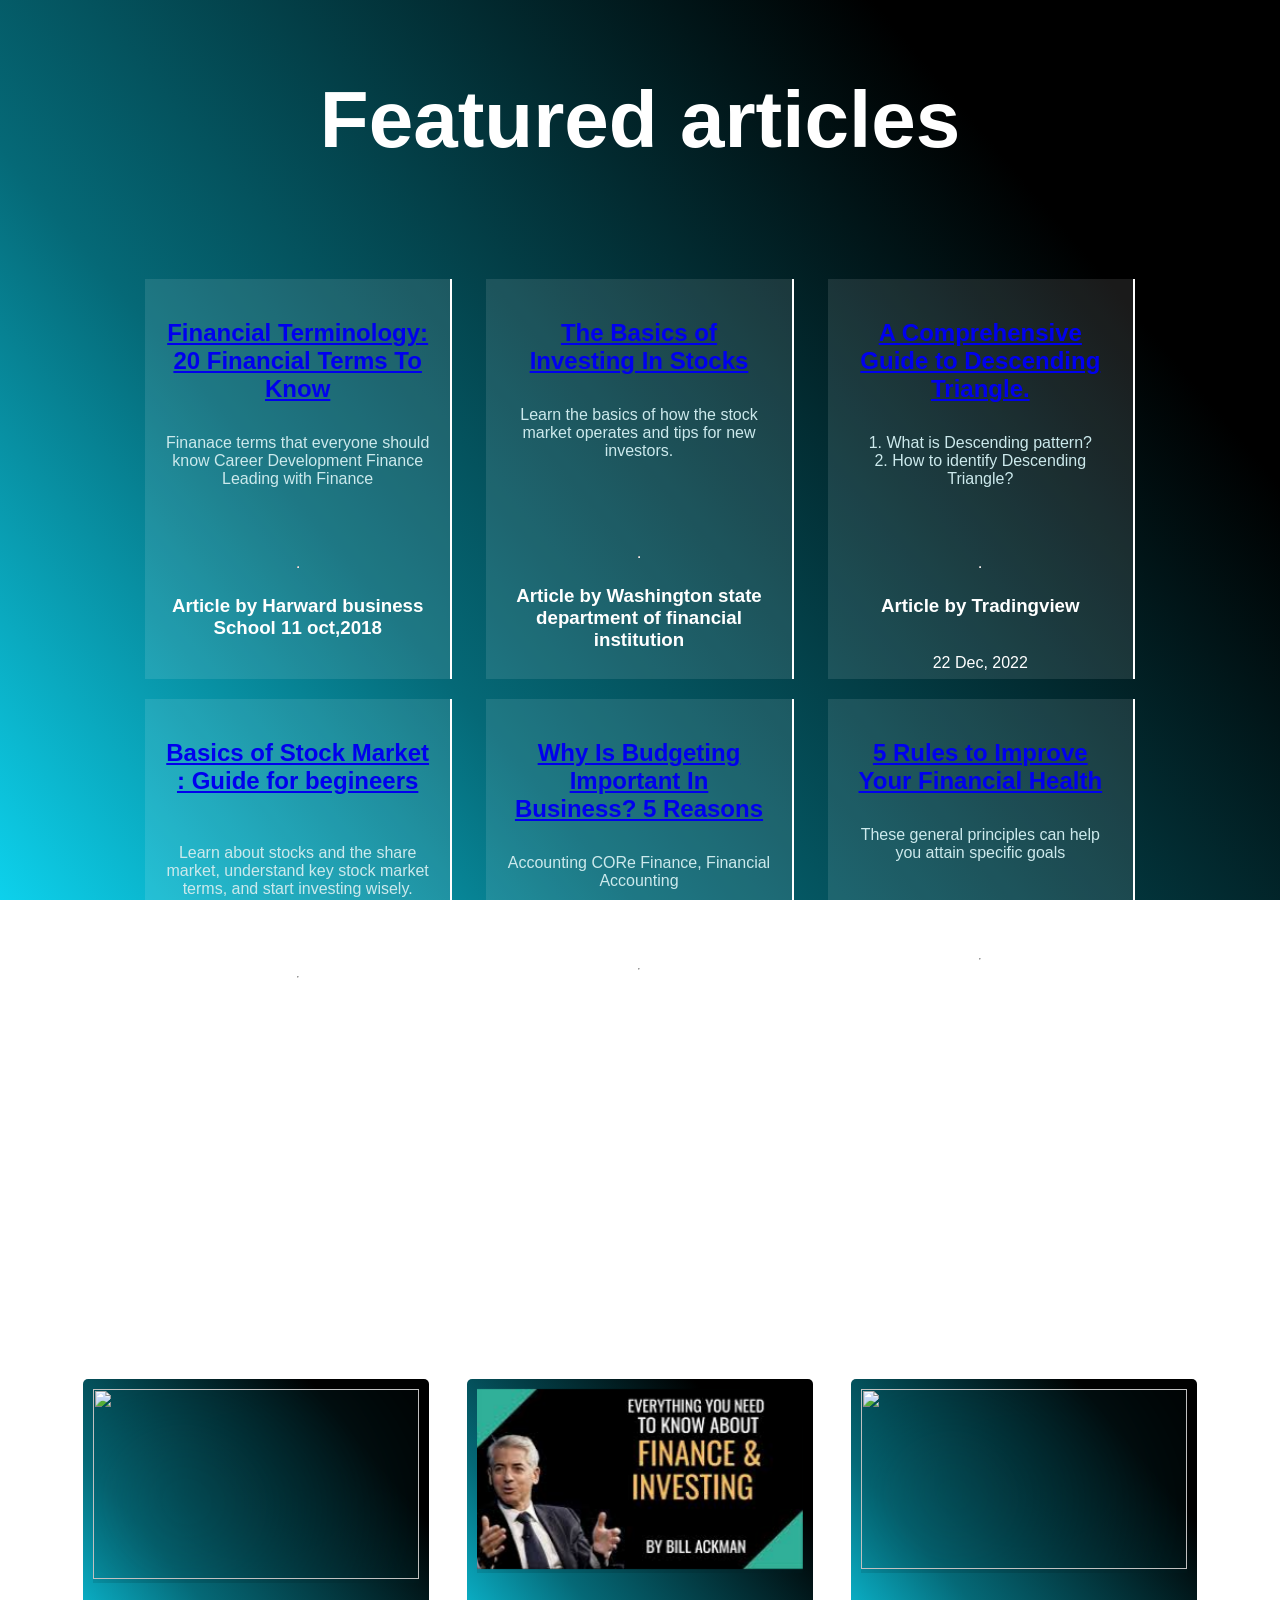
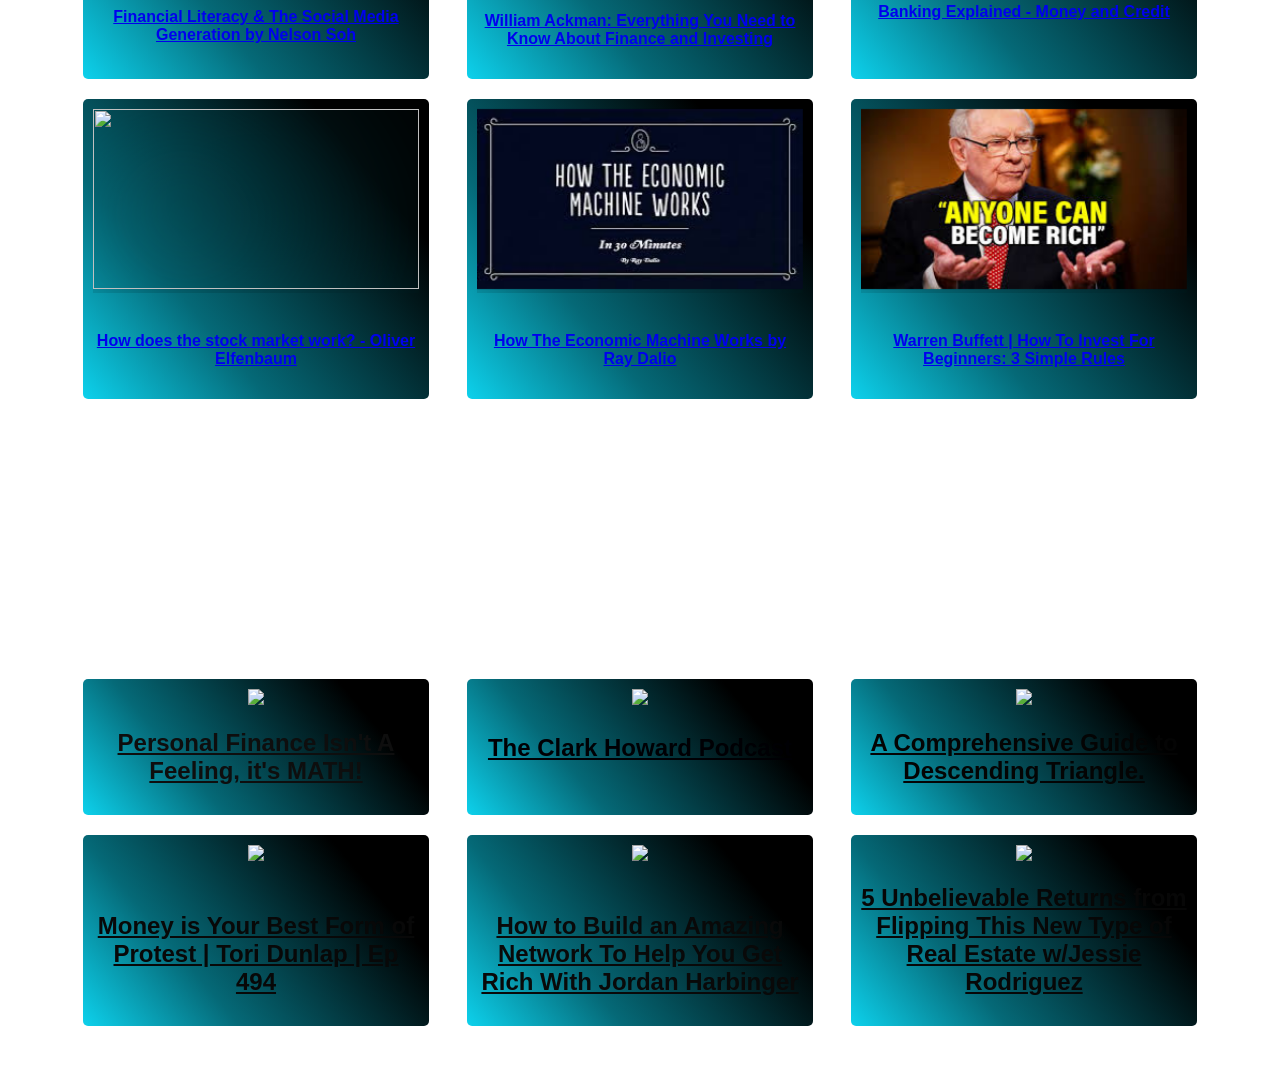
==== index.html @ d185d136 "deploying resources section" ====
<!DOCTYPE html>
<html lang="en">

<head>
    <meta charset="UTF-8">
    <meta name="viewport" content="width=device-width, initial-scale=1.0">
    <title>Finance Website</title>
    <!-- Slick CSS -->
    <link rel="stylesheet" type="text/css"
        href="https://cdnjs.cloudflare.com/ajax/libs/slick-carousel/1.8.1/slick.min.css" />
    <link rel="stylesheet" type="text/css"
        href="https://cdnjs.cloudflare.com/ajax/libs/slick-carousel/1.8.1/slick-theme.min.css" />
    <link rel="stylesheet" href="styles.css">
 

</head>

<body>

    <!-- <div id="loader">
        <h1>RESEARCH</h1>
        <h1>INVEST</h1>
        <h1>GROW!!</h1>
    </div> -->
    <div class="article_heading" >

        <h1 style="size: 20%;">
            <legend>Featured articles</legend>
        </h1>
    </div>
    <section class="slider_article dark:bg-slate-800" class="flex">

        <div class="article" id="article1">
            <h2>
                <a href="https://online.hbs.edu/blog/post/finance-for-non-finance-professionals-finance-terms-to-know"
             target="_blank">Financial Terminology: 20 Financial Terms To Know
                </a>
            </h2>
            <p> Finanace terms that everyone should know
                Career Development Finance Leading with Finance
                <br>
                <br>
                <br>
                <br>
                <hr>
                <h3>Article by Harward business School
                    11 oct,2018</h3>
               
            </p>
        </div>

        <div class="article" id="article2">
            <h2>
                <a href="https://dfi.wa.gov/financial-education/information/basics-investing-stocks"
                     target="_blank">The Basics of
                    Investing In Stocks</a>
            </h2>
            <p>Learn the basics of how the stock market operates and tips for new investors. 
                <br>
                <br>
                <br>
                <br>
                <br>
                

                <hr>
                <h3>Article by Washington state department of financial institution </h3>
            </p>
        </div>

        <div class="article" id="article3">
            <h2> <a href="https://in.tradingview.com/chart/AMBUJACEM/n1AByjkq-A-Comprehensive-Guide-to-Descending-Triangle/"
                     target="_blank">A
                    Comprehensive Guide to Descending Triangle.</a></h2>
            <p>1. What is Descending pattern?<br>
                2. How to identify Descending Triangle?<br>
               
                <br>
                <br>
                <br>
                
                <hr>
                <h3>Article by Tradingview</h3><br>
                    22 Dec, 2022
                </b>

            </p>
        </div>

        <div class="article" id="article4">
            <h2>
                <a href="https://www.angelone.in/knowledge-center/share-market/share-market-basics"
                   >Basics of Stock Market : Guide for begineers</a>
            </h2>
           
           <br>
            <p>Learn about stocks and the share market, understand key stock market terms, and start investing wisely.
                
                <br>
                <br>
                <br>
                <br>
                <hr>
                <h3>Article by Angel One</h3>
                    <br>
                    27th June , 2024
                </b>
            </p>
        </div>

        <div class="article" id="article5">
            <h2>
                <a href="https://online.hbs.edu/blog/post/importance-of-budgeting-in-business"
                    target="_blank"> Why Is
                   Budgeting Important In Business? 5 Reasons  </a>
            </h2>
            <!-- <div class="img_article">
               <img src="https://cloudinary.hbs.edu/hbsit/image/upload/s--iLgRglEA--/f_auto,c_fill,h_375,w_750,/v20200101/51DE8C26DFE1C34478A30C5AD0FC228B.jpg">
            </div> -->
            <p> Accounting CORe Finance, Financial Accounting <br>
                <br>
                <br>
                <br>
               
                <hr>
                <h3>Article by Harvard Business School<br>
                    6 july, 2022</h3>
            </p>
        </div>

        <div class="article" id="article6">
            <h2> <a href="https://www.investopedia.com/articles/personal-finance/111813/five-rules-improve-your-financial-health.asp"
                    target="_blank">5
                    Rules to Improve Your Financial Health</a></h2>
            <p>These general principles can help you attain specific goals
                <br>
                <br>
                <br>
                <br><br>

               

                <hr>

                
                  <h3>  By JEAN FOLGER <br>
                    Updated May 02, 2022</h3>
            </p>

        </div>

    </section>
    <!-- </fieldset> -->





    <!-- VIDEO LIBRARY SECTION -->


    <div class="video_library_heading">
        <h1 style="size: 20%;">
            <legend> From our Video Library Section </legend>
        </h1>
    </div>
    <section class="slider_video_library">
        <div class="video" id="video1">
            <div class="img_video">
                <img src="https://encrypted-tbn0.gstatic.com/images?q=tbn:ANd9GcR8Gu0l2Pe5Vi8y8PSZg0iC3VHpf2I_On_tCA&s"
                    style="width: 100%;" height="190px">
            </div>
            <h4>
                <a href="https://www.youtube.com/watch?v=MoFj7meoHkY" 
                    target="_blank">Financial Literacy & The Social Media Generation by Nelson Soh</a>
            </h4>

            <!-- <p> Nelson Soh, a financial literacy expert, argues that the social media generation must urgently prioritize financial literacy to avoid dire consequences and unlock life-changing opportunities.
            <br>
            <br>   
            <hr>
            <b> Nelson Soh | TEDx
            </b>
        </p> -->
            <div class="video_playbutton_time">
                <span class="playbutton">

                </span>
            </div>
        </div>

        <div class="video" id="video2">
            <div class="img_video">
                <img src="[data-uri]"
                    style="width: 100%;" height="180px">
            </div>
            <h4>
                <a href="https://www.youtube.com/watch?v=WEDIj9JBTC8"
                    target="_blank">William Ackman: Everything You Need to Know About Finance and Investing </a>
            </h4>
            <!-- <p>Learn finance and investing basics from top investor Bill Ackman in under an hour, as he explains through a lemonade stand example in this Big Think video.
            
            <hr>
            <b>William Ackman | Big Think </b>
        </p> -->
        </div>

        <div class="video" id="video3">
            <div class="img_video">
                <img src="https://encrypted-tbn0.gstatic.com/images?q=tbn:ANd9GcRZM7Nwe2o6E9Yymo7yonbq9YxM6vFhKIAh2A&s"
                    style="width: 100%;" height="180px">
            </div>
            <h4> <a href="https://www.youtube.com/watch?v=fTTGALaRZoc"
                    target="_blank">Banking Explained - Money and Credit</a></h4>
            <!-- <p>explore current events and social trends pulled from the zeitgeist, touching topics across politics, science, history and pop culture -- featuring interviews with some of the most authoritative experts in their respective fields.
            <br>
            <br>
        
            <hr>
            <b>
                Kurzgesagt - In a Nutshell
            </b>

        </p> -->
            <br>
        </div>

        <!-- <div class="article" id="article4">
        <h2><a href="https://www.investopedia.com/articles/pf/06/budgeting.asp">Beauty of Budgeting</a></h2>
        <p>
            From this article, you will learn essential tips for creating and managing a budget effectively, including strategies for tracking expenses and maximizing savings.
            
            <br>
            <br>
            <hr>
            
            <b>Article by Investopedia
                
                <b>
            
    </div> -->

        <div class="video" id="video4">
            <div class="img_video">
                <img src="https://www.icfmindia.com/images/what-is-stock-market-and-how-stock-market-works.jpg"
                    style="height: 180px;" width="100%">
            </div>
            <h4>
                <a href="https://www.youtube.com/watch?v=p7HKvqRI_Bo"  target="_blank">How
                    does the stock market work? - Oliver Elfenbaum</a>
            </h4>
            <!-- <p> brief introduction of how the stock market work,  how do companies and investors use the market today? Oliver Elfenbaum explains.
            <br>
            <br>
            <hr>
            <b> Oliver Elfenbaum | TED-Ed </b>
        </p> -->
        </div>

        <div class="video" id="video5">
            <div class="img_video">
                <img src="[data-uri]"
                    style="width: 100%;" height="180px">
            </div>
            <h4>
                <a href="https://www.youtube.com/watch?v=PHe0bXAIuk0" target="_blank" >How
                    The Economic Machine Works by Ray Dalio </a>
            </h4>
            <!-- <p> the video breaks down economic concepts like credit, deficits and interest rates, allowing viewers to learn the basic driving forces behind the economy, how economic policies work and why economic cycles occur.<br>
            <br>
            <hr>
            <b>
                Principles by Ray Dalio
                </b>
        </p> -->
        </div>

        <div class="video" id="video6">
            <div class="img_video">
                <img src="[data-uri]"
                    style="width: 100%;" height="180px">
            </div>
            <h4> <a href="https://www.investopedia.com/articles/personal-finance/111813/five-rules-improve-your-financial-health.asp"
                    target="_blank">Warren Buffett | How To Invest For Beginners: 3 Simple
                    Rules</a></h4>
            <!-- <p>Warren Buffett shares 3 core principles for stock market investing. They’re all very simple yet so important! Buffett generously explains each one in detail, hope you guys enjoy it and learn a great lesson.
            <br>
            <br>
            <hr>

            <b>FREENVESTING</b>
        </p> -->
        </div>
    </section>










    <div class="podcast_heading">

        <h1 style="size: 20%;">
            <legend>From our Podcast Network</legend>
        </h1>
    </div>
    <section class="slider_podcast">

        <div class="podcast" id="podcast1">
            <div class="img_podcast">
                <img src="https://cdn2.ramseysolutions.net/dynamic-webp/daveramsey.com/media/b2c/broadcast/rs-com/shows/trs-show-cover.jpg/787w.webp"
                    style="width: 360px; height: 360 px;">
            </div>
            <h2>
                <a href="https://www.youtube.com/watch?app=desktop&v=l9EXY8s34p0" style="color: rgb(14, 14, 14) ;"
                    target="_blank">Personal Finance Isn't A Feeling, it's MATH!
                </a>
            </h2>
        </div>

        <div class="podcast" id="podcast2">
            <div class="img_podcast">
                <img src="https://clark.com/wp-content/uploads/2017/11/clarkhowardpodcastlogo.jpg"
                    style="width: 360px; height: 360 px;">
            </div>
            <h2>
                <a href="https://clark.com/podcasts/" style="color: rgb(0, 0, 4) ;" target="_blank">The Clark Howard
                    Podcast</a>
            </h2>
            <br>
        </div>

        <div class="podcast" id="podcast3">
            <div class="img_podcast">
                <img src="https://moneyfortherestofus.com/wp-content/uploads/2023/01/money-podcast-2022-regular-scaled.jpg"
                    style="width: 360px; height: 360 px;">
            </div>
            <h2> <a href="https://moneyfortherestofus.com/470-how-the-economy-really-works-savings-investing-consuming-and-market-distortions/"
                    style="color: rgb(4, 4, 4) ;" target="_blank">A
                    Comprehensive Guide to Descending Triangle.</a></h2>
        </div>

        <div class="podcast" id="podcast4">
            <div class="img_podcast">
                <img src="https://www.choosefi.com/wp-content/uploads/2020/09/PodcastCoverFinal-500x500.jpg"
                    style="width: 360px; height: 360 px;">
            </div>
            <h2>
                <a href="https://www.choosefi.com/money-is-your-best-form-of-protest-tori-dunlap-ep-494/"
                    style="color: rgb(8, 8, 8) ;" target="_blank">Money is Your Best Form of Protest | Tori Dunlap | Ep
                    494</a>
            </h2>

        </div>

        <div class="podcast" id="podcast5">
            <div class="img_podcast">
                <img src="https://megaphone.imgix.net/podcasts/275632d6-a43d-11eb-947b-7b9c36920faa/image/Personal_Finance_Podcast_Cover_Art_.png?ixlib=rails-4.3.1&w=400&h=400"
                    style="width: 360px; height: 360 px;">
            </div>
            <h2>
                <a href="https://www.thepersonalfinancepodcast.com/how-to-build-an-amazing-network-to-help-you-get-rich-with-jordan-harbinger-pfp-vault/"
                    style="color: rgb(9, 9, 9) ;" target="_blank"> How to Build an Amazing Network To Help You Get Rich
                    With Jordan Harbinger</a>
            </h2>

        </div>

        <div class="podcast" id="podcast6">
            <div class="img_podcast">
                <img src="https://bpimg.biggerpockets.com/https://www.biggerpockets.com/blog/wp-content/uploads/2022/04/real-estate-podcast-e1660860550236.jpeg"
                    style="width: 360px; height: 360 px;">
            </div>
            <h2> <a href="https://www.biggerpockets.com/blog/real-estate-782" style="color: rgb(7, 7, 7) ;"
                    target="_blank">5
                    Unbelievable Returns from Flipping This New Type of Real Estate w/Jessie Rodriguez</a></h2>
        </div>

    </section>
    <!-- jQuery -->
    <script src="https://code.jquery.com/jquery-3.6.0.min.js"></script>
    <!-- Slick JS -->
    <script type="text/javascript"
        src="https://cdnjs.cloudflare.com/ajax/libs/slick-carousel/1.8.1/slick.min.js"></script>
    <script src="script.js"></script>
    <script>
        $(document).ready(function () {
            $('.slider_article').slick({
                slidesToShow: 3,
                slidesToScroll: 1,
                autoplay: true,
                autoplaySpeed: 2000,
                dots: CSSScale,
                arrows: true
            });
        });
        $(document).ready(function () {
            $('.slider_video_library').slick({
                slidesToShow: 3,
                slidesToScroll: 1,
                autoplay: true,
                autoplaySpeed: 2000,
                dots: true,
                arrows: true
            });
        });
        $(document).ready(function () {
            $('.slider_podcast').slick({
                slidesToShow: 3,
                slidesToScroll: 1,
                autoplay: true,
                autoplaySpeed: 2000,
                dots: true,
                arrows: true
            });
        });
    </script>
    <script src="script.js"></script>
    <script src="https://cdn.tailwindcss.com"></script>
</body>

</html>
---- styles.css ----
@font-face {
    font-family: 'Martel Sans';
    src: url('https://fonts.googleapis.com/css2?family=Martel+Sans:wght@200;300;400;600;700;800;900&family=Playfair+Display:ital,wght@0,400..900;1,400..900&display=swap');
}

body {
    font-family: 'Martel Sans', Arial, sans-serif;
    background: linear-gradient(50deg, rgba(13,209,236,1) 0%, rgba(5,105,119,1) 31%, rgba(0,0,0,1) 80%);
    color: #ffffff;
    background-attachment: fixed;
    margin: 0;
    padding: 0;
}

.article_heading {
    display: flex;
    justify-content: center;
    align-items: center;
    font-size: 2.5em;
    font-weight: 300;
    font-family: 'Martel Sans', sans-serif;
    margin-top: 20px;
}

.slider_article {
    display: flex;
    flex-wrap: wrap;
    justify-content: space-around;
    width: 80%;
    margin: 50px auto;
}

.article {
    background: rgba(255, 255, 255, 0.1);
    border-right: 2px solid #ffffff;
    padding: 20px;
    text-align: center;
    transition: box-shadow 0.3s ease, border-color 0.3s ease;
    margin: 10px;
    flex: 0 1 30%; /* Adjust to ensure three articles per row */
    box-sizing: border-box;
    height: 400px; /* Ensure all articles have the same height */
    display: flex;
    flex-direction: column;
    overflow: hidden;
    justify-content: space-between;
}

.article h2 {
    margin-bottom: 15px;
    font-weight: bold;
    color: #ffffff;
    font-size: 1.5em;
}

.article p {
    font-size: 1em;
    color: rgb(204, 233, 236);
}

.article:hover {
    background: rgba(13, 68, 74, 0.8);
    box-shadow: 0px 8px 15px rgba(0, 0, 0, 0.2);
}

.video_library_heading, .podcast_heading {
    display: flex;
    justify-content: center;
    align-items: center;
    font-size: 2em;
    font-weight: 300;
    margin: 50px 0;
}

.slider_video_library, .slider_podcast {
    display: flex;
    flex-wrap: wrap;
    justify-content: space-around;
    width: 90%;
    margin: 50px auto;
    height: 100%;
}
.video{
    height: 300px;
    color:white;
   
}
.podcast{
    width : 400px
}
.video, .podcast {
    background: linear-gradient(50deg, rgba(13,209,236,1) 0%, rgba(5,105,119,1) 31%, rgba(0,0,0,1) 80%);
    /* border: 1px solid #ddd; */
    color:white;
    border-radius: 5px;
    padding: 10px;
    text-align: center;
    transition: box-shadow 0.3s ease, border-color 0.3s ease;
    margin: 10px;
    flex: 0 1 30%; /* Adjust to ensure three items per row */
    box-sizing: border-box;
   
    display: flex;
    flex-direction: column;
    justify-content: space-between;
}

.video h3, .podcast h3 {
    margin: 10px 0;
}

.video p, .podcast p {
    font-size: 1em;
    color: #ffffff;
}

.video:hover, .podcast:hover {
    background: linear-gradient(50deg, rgb(25, 94, 103) 0%, rgb(6, 68, 76) 31%, rgba(0,0,0,1) 80%);

    box-shadow: 0px 8px 15px rgba(0, 0, 0, 0.2);
    color:white;
    transform: scale(1.05);
}

.img_video {
    backdrop-filter: blur(100px);
}

#loader {
    height: 100%;
    width: 100%;
    background-color: #000;
    position: fixed;
    z-index: 999;
    top: 0;
    transition: all 0.7s ease;
    display: flex;
    align-items: center;
    justify-content: center;
}

#loader h1 {
    font-size: 8vw;
    color: transparent;
    background: linear-gradient(to right, orange, orangered);
    -webkit-background-clip: text;
    position: absolute;
    opacity: 0;
    animation-name: load;
    animation-duration: 1s;
    animation-delay: 0.5s;
    animation-timing-function: linear;
}

#loader h1:nth-child(2) {
    animation-delay: 1.5s;
}

#loader h1:nth-child(3) {
    animation-delay: 2.5s;
}

@keyframes load {
    0% {
        opacity: 0;
    }
    10% {
        opacity: 1;
    }
    90% {
        opacity: 1;
    }
    100% {
        opacity: 0;
    }
}
@media (max-width: 1200px) {
    .article, .video, .podcast {
        flex: 0 1 45%; /* Two items per row */
        overflow: hidden;
    }
}

@media (max-width: 768px) {
    .article_heading, .video_library_heading, .podcast_heading {
        font-size: 0.5em;
    }
    .article{
        flex: 0 1 100%; /* One item per row */
        height: 445px; /* Adjust height for smaller screens */
        overflow: hidden;
    }
    .video{
        flex: 0 1 100%; /* One item per row */
        height: 300px; /* Adjust height for smaller screens */
        overflow: hidden;

    }
    .podcast {
        flex: 0 1 100%; /* One item per row */
        height: 200px; /* Adjust height for smaller screens */
        overflow:hidden;
    }

    .article h2, .video h3, .podcast h3 {
        font-size: 0.8em;
        overflow: hidden;
    }
}

@media (max-width: 480px) {
    body {
        font-size: 0.9em;
    }
    .article_heading, .video_library_heading, .podcast_heading {
        font-size: 1.5em;
        overflow: hidden;
    }
    .article, .video, .podcast {
        display: flex;
        padding: 15px;
        margin: 10px 0; /* Remove side margins for better fit */
        overflow: hidden;
    }
    .article h2, .video h3, .podcast h3 {
        font-size: 1.2em;
        overflow: hidden;
    }
    .article p, .video p, .podcast p {
        font-size: 0.9em;
        overflow: hidden;
    }
}

@media (max-width: 360px) {
    .article_heading, .video_library_heading, .podcast_heading {
        font-size: 1.2em;
        overflow: hidden;
    }
    .article h2, .video h3, .podcast h3 {
        font-size: 0.69em;
        overflow: hidden;
    }
    .article p, .video p, .podcast p {
        font-size: 0.8em;
        overflow: hidden;
    }
    .article, .video, .podcast {
        padding: 10px;
        margin: 5px 0; /* Reduce margins for very small screens */
        overflow: hidden;
    }
}
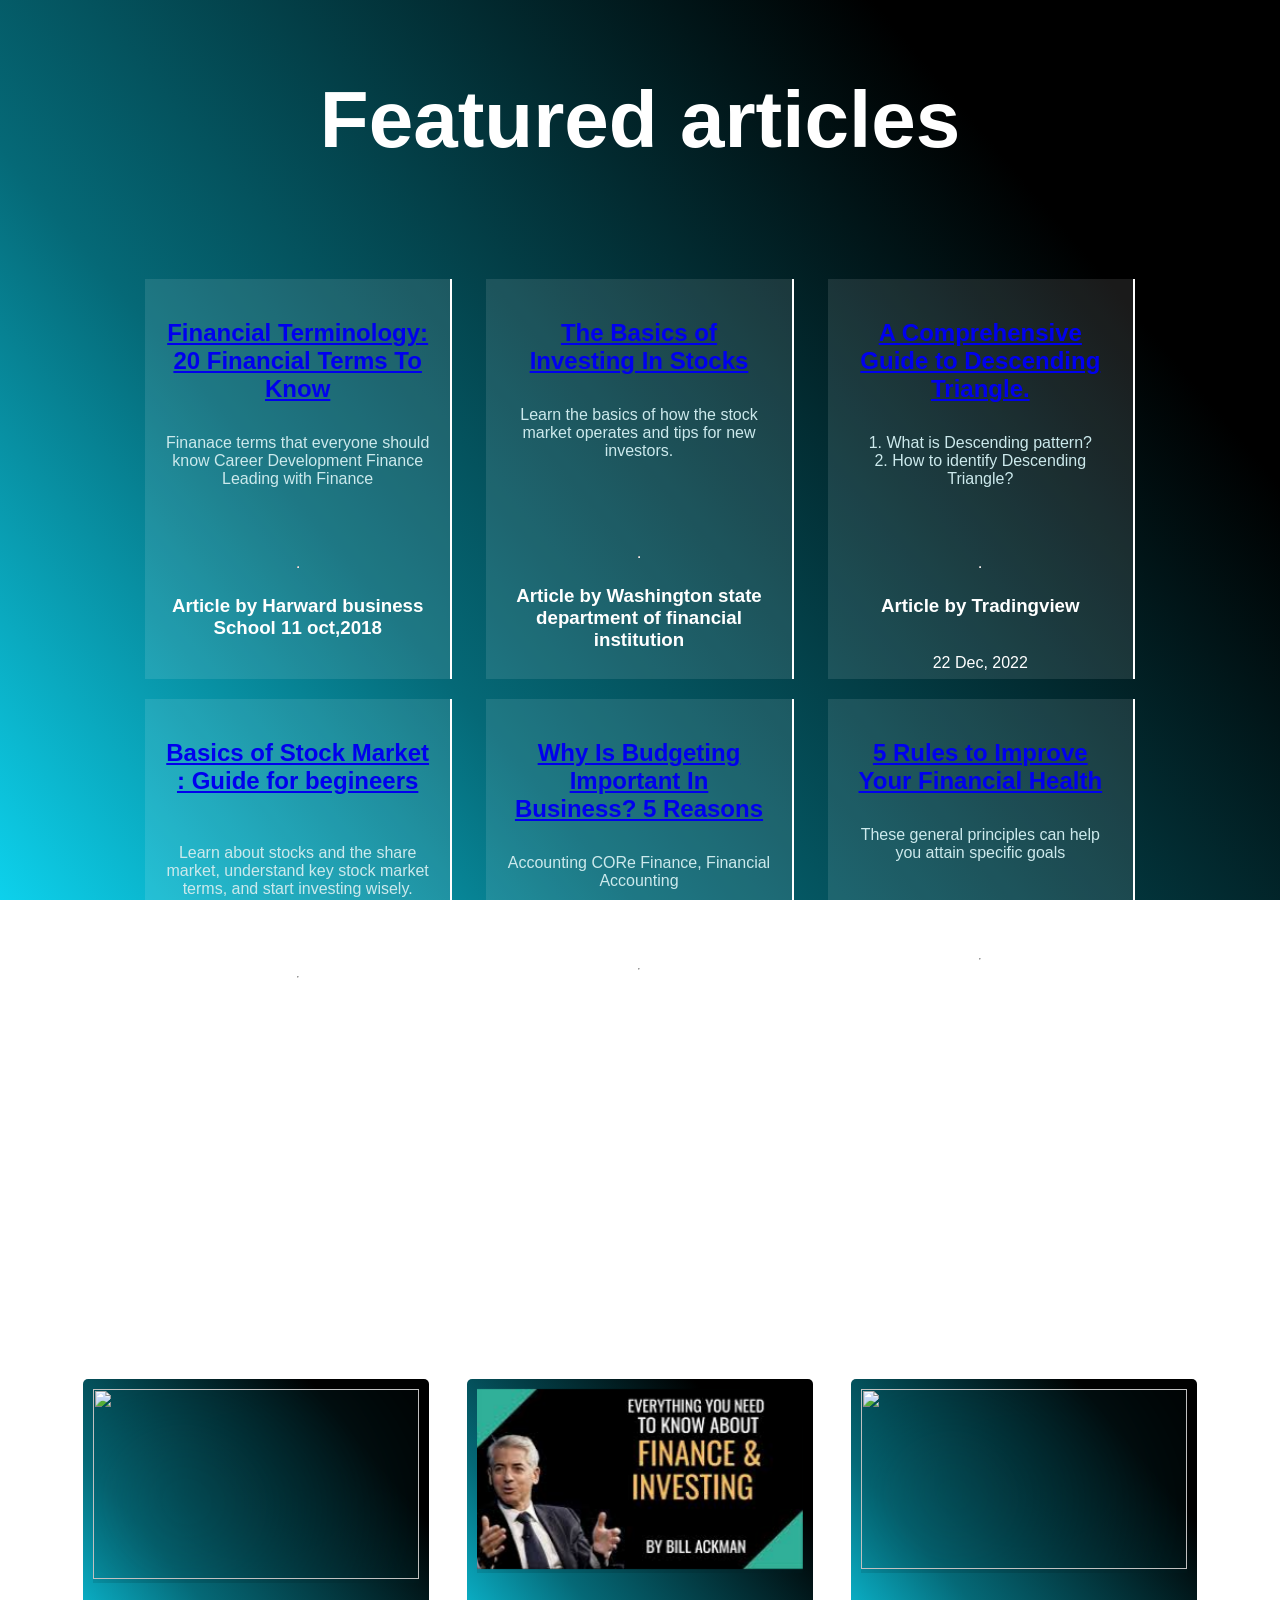
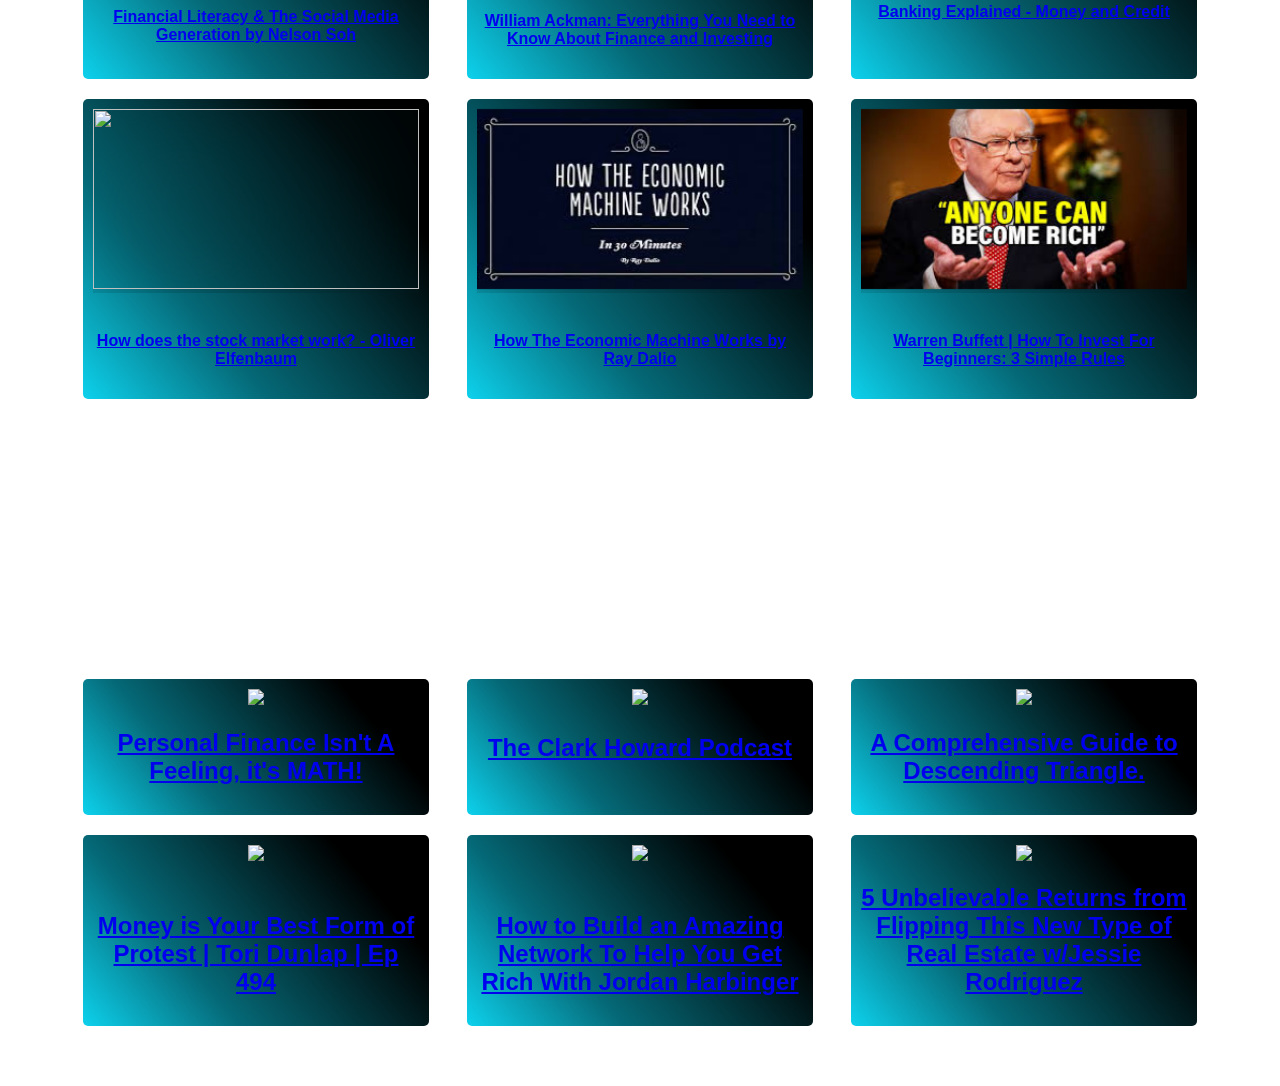
==== commit a1a14178: "final commit" ====
--- a/index.html
+++ b/index.html
@@ -283,13 +283,7 @@
             <h4> <a href="https://www.investopedia.com/articles/personal-finance/111813/five-rules-improve-your-financial-health.asp"
                     target="_blank">Warren Buffett | How To Invest For Beginners: 3 Simple
                     Rules</a></h4>
-            <!-- <p>Warren Buffett shares 3 core principles for stock market investing. They’re all very simple yet so important! Buffett generously explains each one in detail, hope you guys enjoy it and learn a great lesson.
-            <br>
-            <br>
-            <hr>
-
-            <b>FREENVESTING</b>
-        </p> -->
+            
         </div>
     </section>
 
@@ -316,7 +310,7 @@
                     style="width: 360px; height: 360 px;">
             </div>
             <h2>
-                <a href="https://www.youtube.com/watch?app=desktop&v=l9EXY8s34p0" style="color: rgb(14, 14, 14) ;"
+                <a href="https://www.youtube.com/watch?app=desktop&v=l9EXY8s34p0"
                     target="_blank">Personal Finance Isn't A Feeling, it's MATH!
                 </a>
             </h2>
@@ -328,7 +322,7 @@
                     style="width: 360px; height: 360 px;">
             </div>
             <h2>
-                <a href="https://clark.com/podcasts/" style="color: rgb(0, 0, 4) ;" target="_blank">The Clark Howard
+                <a href="https://clark.com/podcasts/" target="_blank">The Clark Howard
                     Podcast</a>
             </h2>
             <br>
@@ -340,7 +334,7 @@
                     style="width: 360px; height: 360 px;">
             </div>
             <h2> <a href="https://moneyfortherestofus.com/470-how-the-economy-really-works-savings-investing-consuming-and-market-distortions/"
-                    style="color: rgb(4, 4, 4) ;" target="_blank">A
+                     target="_blank">A
                     Comprehensive Guide to Descending Triangle.</a></h2>
         </div>
 
@@ -351,7 +345,7 @@
             </div>
             <h2>
                 <a href="https://www.choosefi.com/money-is-your-best-form-of-protest-tori-dunlap-ep-494/"
-                    style="color: rgb(8, 8, 8) ;" target="_blank">Money is Your Best Form of Protest | Tori Dunlap | Ep
+                     target="_blank">Money is Your Best Form of Protest | Tori Dunlap | Ep
                     494</a>
             </h2>
 
@@ -364,7 +358,7 @@
             </div>
             <h2>
                 <a href="https://www.thepersonalfinancepodcast.com/how-to-build-an-amazing-network-to-help-you-get-rich-with-jordan-harbinger-pfp-vault/"
-                    style="color: rgb(9, 9, 9) ;" target="_blank"> How to Build an Amazing Network To Help You Get Rich
+                     target="_blank"> How to Build an Amazing Network To Help You Get Rich
                     With Jordan Harbinger</a>
             </h2>
 
@@ -375,7 +369,7 @@
                 <img src="https://bpimg.biggerpockets.com/https://www.biggerpockets.com/blog/wp-content/uploads/2022/04/real-estate-podcast-e1660860550236.jpeg"
                     style="width: 360px; height: 360 px;">
             </div>
-            <h2> <a href="https://www.biggerpockets.com/blog/real-estate-782" style="color: rgb(7, 7, 7) ;"
+            <h2> <a href="https://www.biggerpockets.com/blog/real-estate-782" 
                     target="_blank">5
                     Unbelievable Returns from Flipping This New Type of Real Estate w/Jessie Rodriguez</a></h2>
         </div>
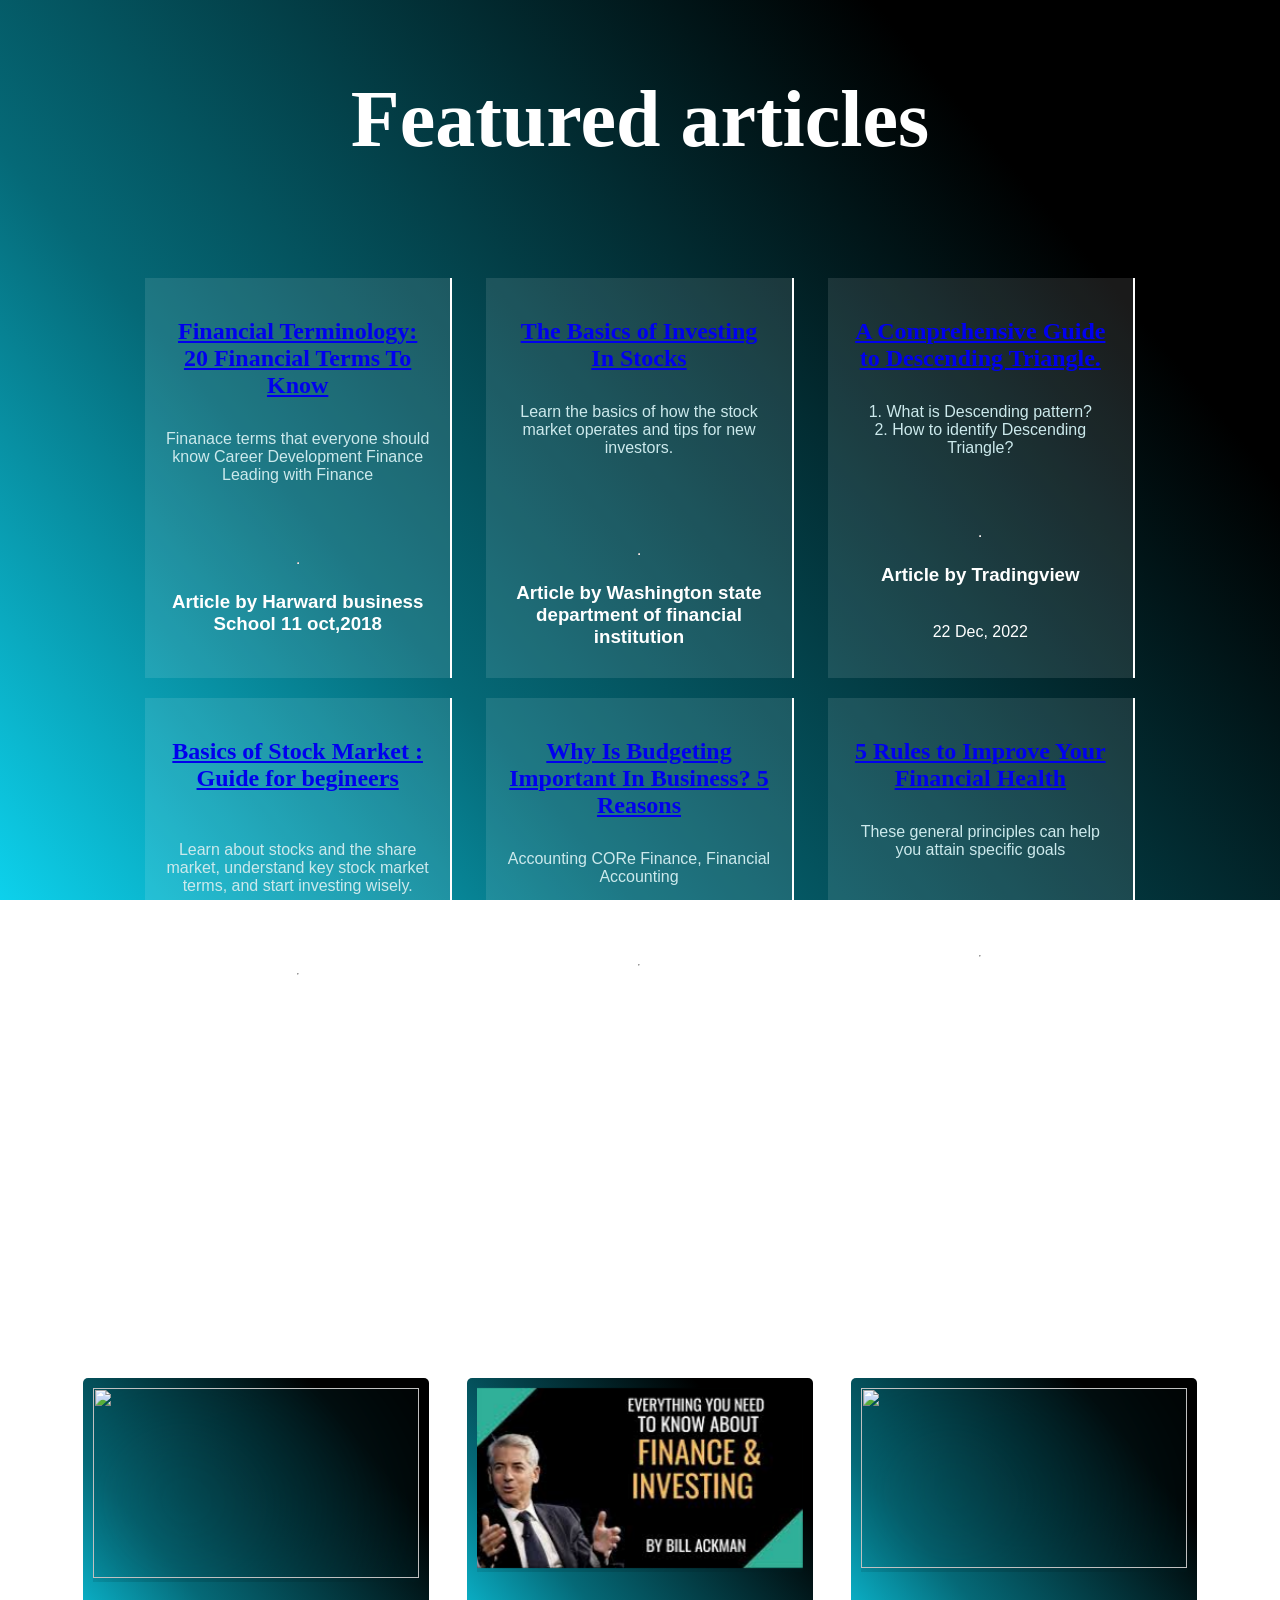
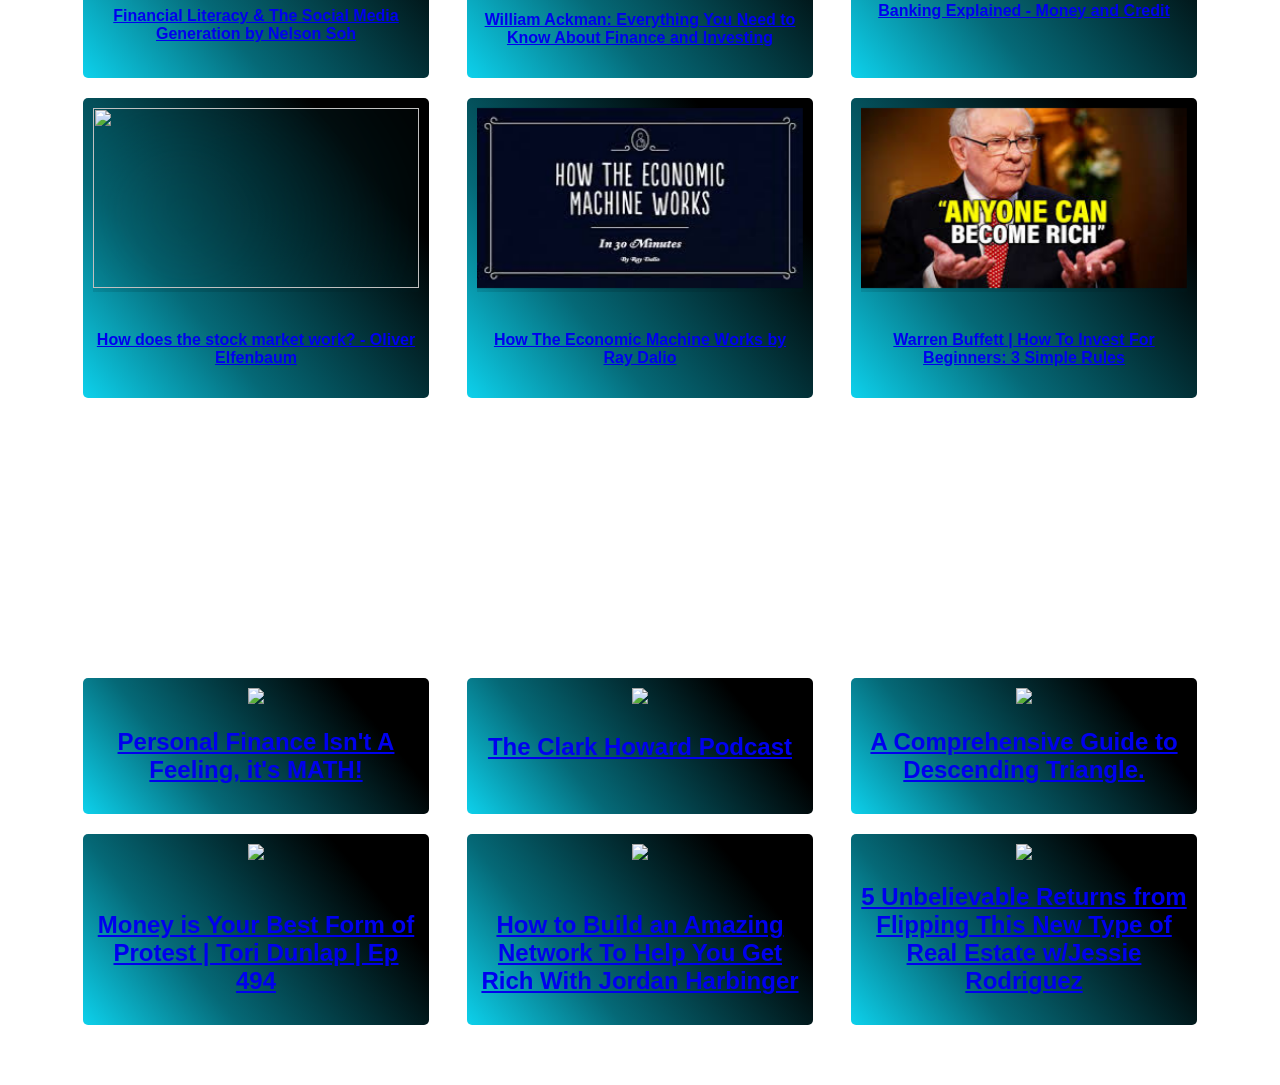
==== commit 82bab588: "finalised" ====
--- a/index.html
+++ b/index.html
@@ -161,7 +161,7 @@
 
     <div class="video_library_heading">
         <h1 style="size: 20%;">
-            <legend> From our Video Library Section </legend>
+            <legend> Navigate Our Wealth of Videos</legend>
         </h1>
     </div>
     <section class="slider_video_library">
@@ -299,7 +299,7 @@
     <div class="podcast_heading">
 
         <h1 style="size: 20%;">
-            <legend>From our Podcast Network</legend>
+            <legend>Top Picks from Our Finance Podcasts</legend>
         </h1>
     </div>
     <section class="slider_podcast">
--- a/styles.css
+++ b/styles.css
@@ -11,7 +11,36 @@
     margin: 0;
     padding: 0;
 }
-
+@font-face {
+    font-family: 'Black Mango';
+    src: url('./fonts/BlackMango.ttf') format('truetype');
+    font-weight: normal;
+    font-style: normal;
+  }
+  
+.article_heading h1{
+    font-family: 'Black Mango', sans-serif;
+
+}
+@font-face {
+    font-family: 'Black Mango';
+    src: url('./fonts/BlackMango.ttf') format('truetype');
+    font-weight: normal;
+    font-style: normal;
+  }
+  
+.video_library_heading{
+    font-family: 'Black Mango', sans-serif;
+}
+@font-face {
+    font-family: 'Black Mango';
+    src: url('./fonts/BlackMango.ttf') format('truetype');
+    font-weight: normal;
+    font-style: normal;
+  }
+.podcast_heading h1{
+    font-family: 'Black Mango', sans-serif;
+}
 .article_heading {
     display: flex;
     justify-content: center;
@@ -21,7 +50,18 @@
     font-family: 'Martel Sans', sans-serif;
     margin-top: 20px;
 }
-
+@font-face {
+    font-family: 'Argent';
+    src: url('path/to/argent.woff2') format('woff2'),
+         url('path/to/argent.woff') format('woff');
+    font-weight: normal;
+    font-style: normal;
+  }
+
+.article h2{
+    font-family: 'Argent', sans-serif;
+
+}
 .slider_article {
     display: flex;
     flex-wrap: wrap;
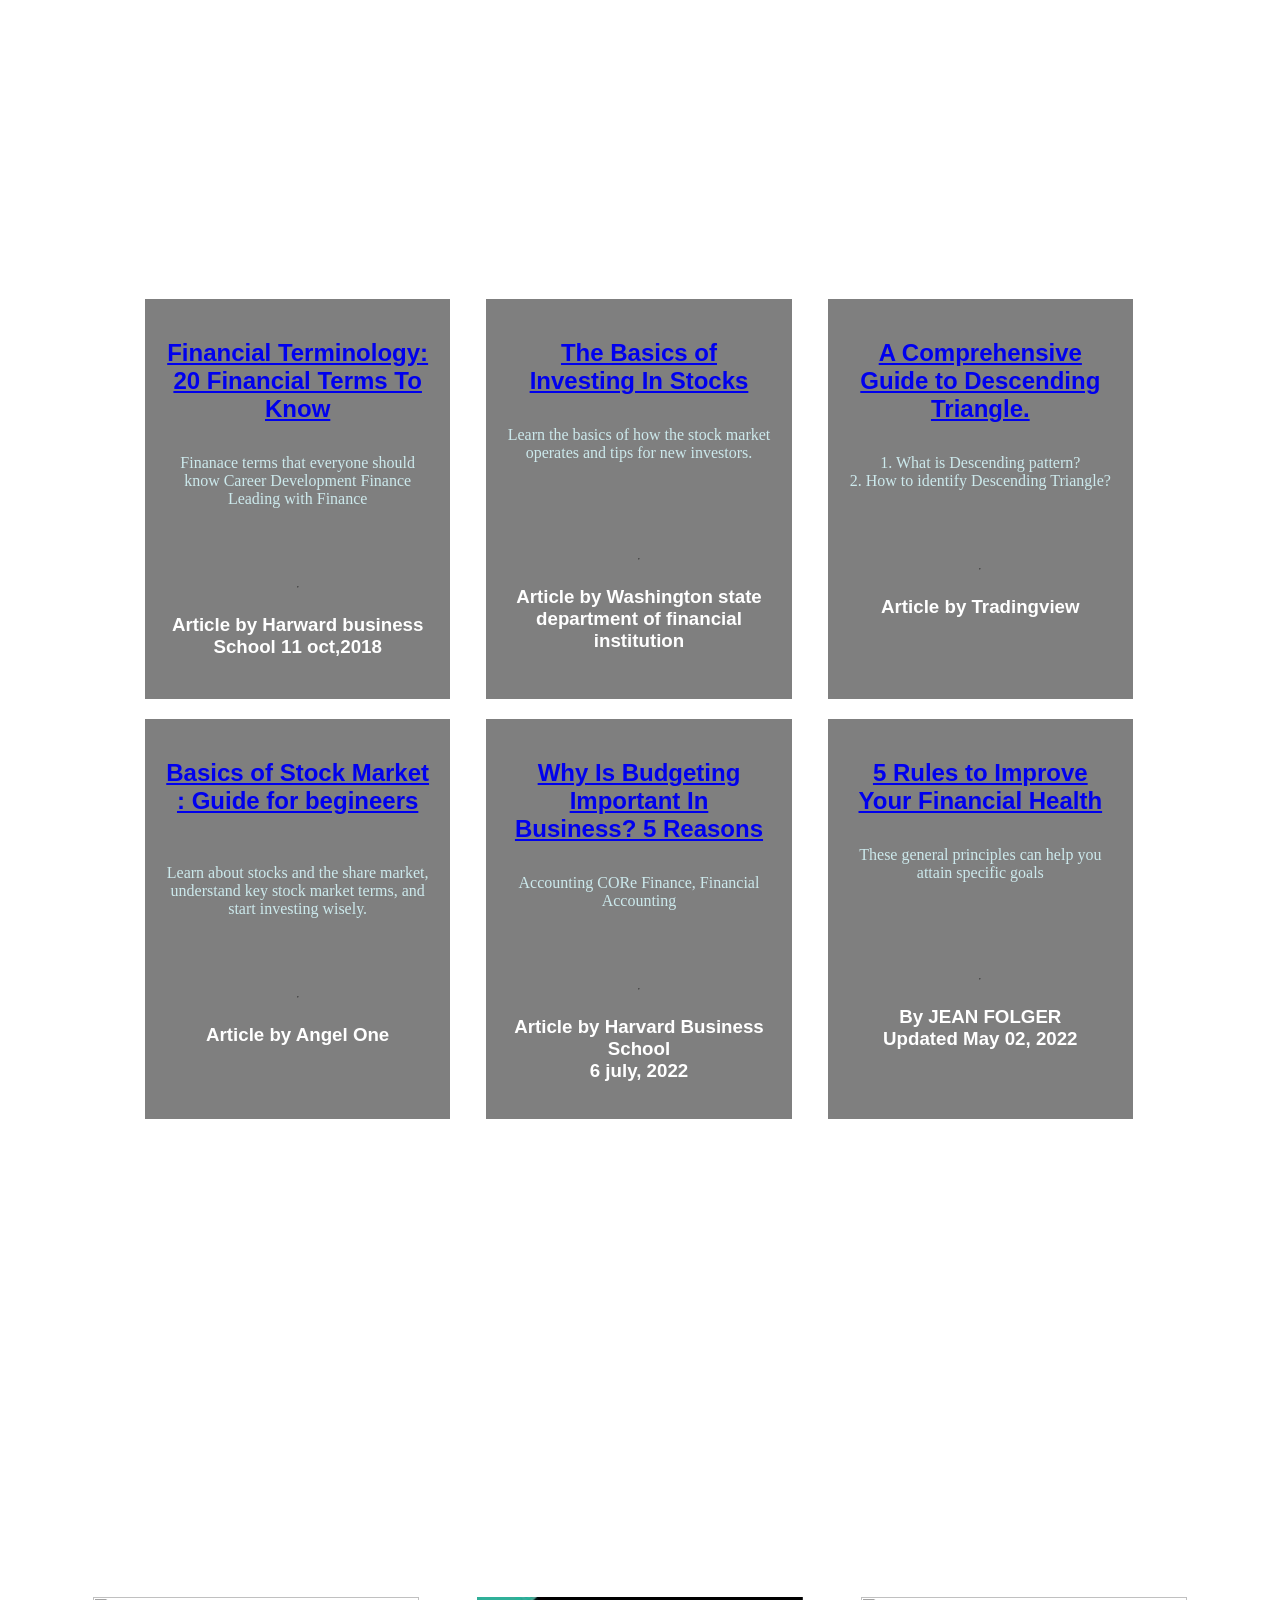
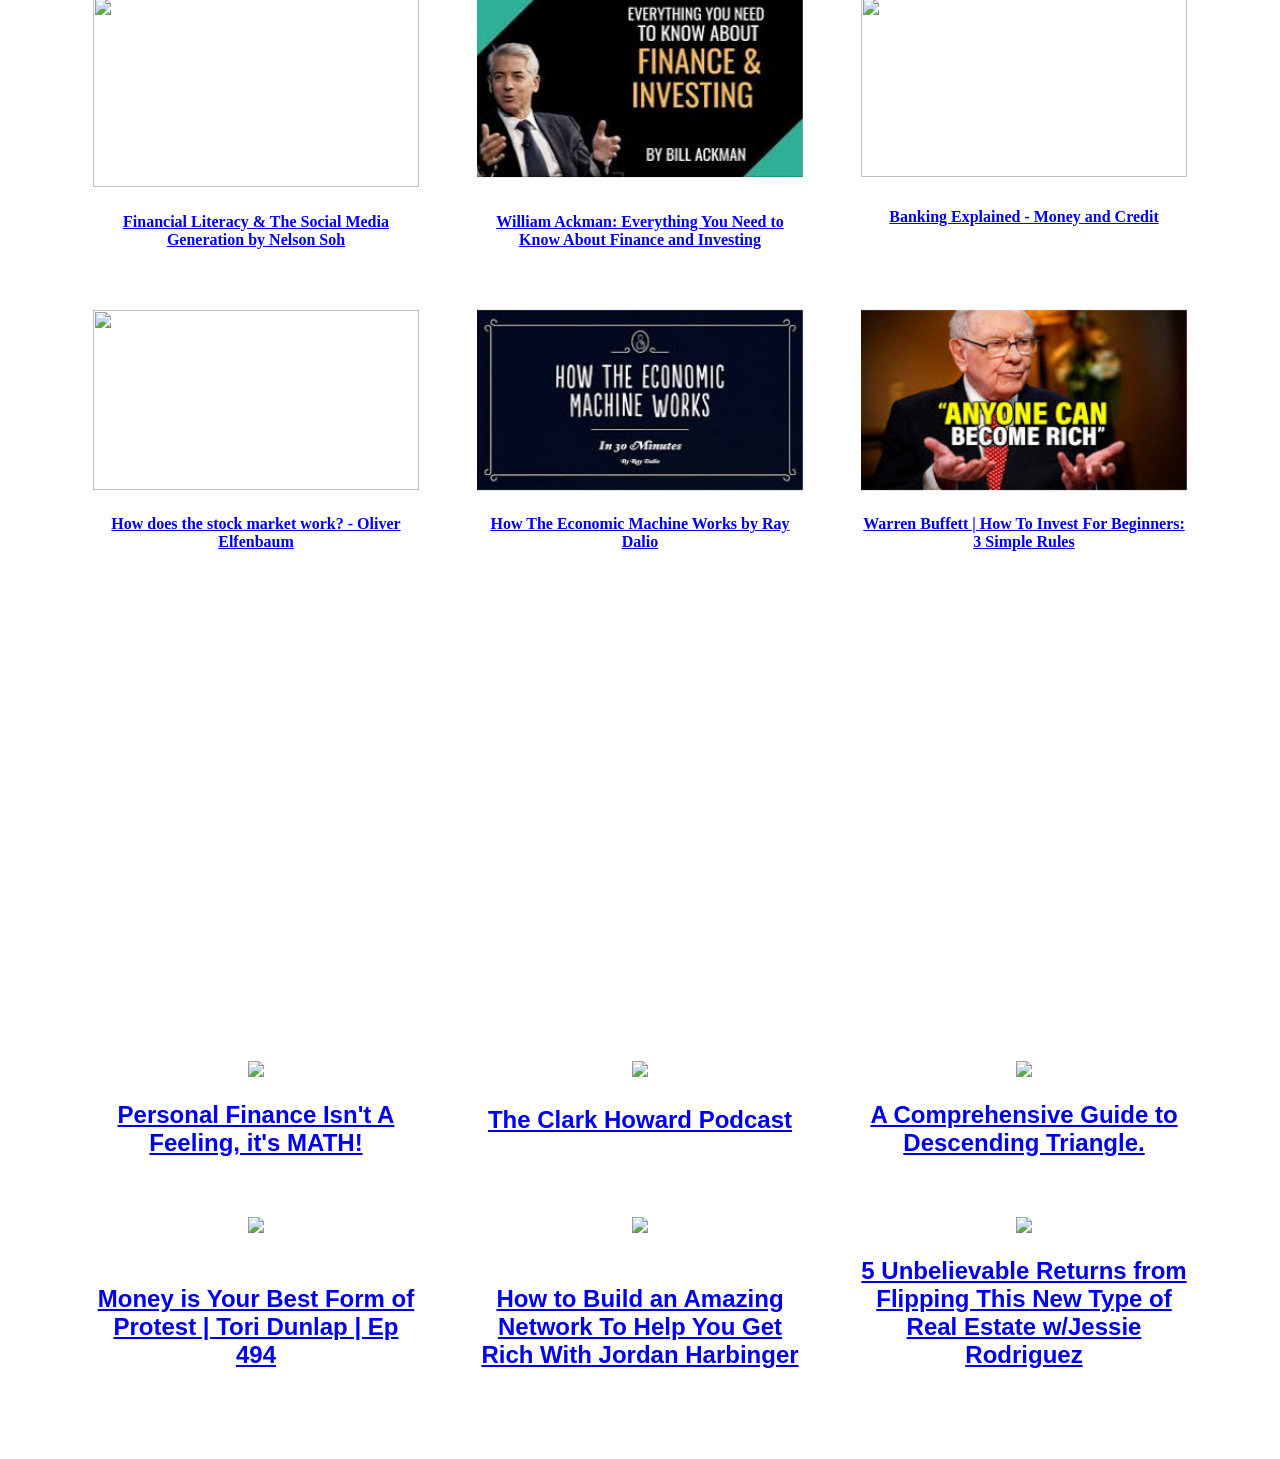
==== commit 44d54d1b: "finalised resources section" ====
--- a/index.html
+++ b/index.html
@@ -11,7 +11,7 @@
     <link rel="stylesheet" type="text/css"
         href="https://cdnjs.cloudflare.com/ajax/libs/slick-carousel/1.8.1/slick-theme.min.css" />
     <link rel="stylesheet" href="styles.css">
- 
+    
 
 </head>
 
@@ -25,7 +25,7 @@
     <div class="article_heading" >
 
         <h1 style="size: 20%;">
-            <legend>Featured articles</legend>
+            <legend>Featured Articles</legend>
         </h1>
     </div>
     <section class="slider_article dark:bg-slate-800" class="flex">
@@ -381,39 +381,8 @@
     <script type="text/javascript"
         src="https://cdnjs.cloudflare.com/ajax/libs/slick-carousel/1.8.1/slick.min.js"></script>
     <script src="script.js"></script>
-    <script>
-        $(document).ready(function () {
-            $('.slider_article').slick({
-                slidesToShow: 3,
-                slidesToScroll: 1,
-                autoplay: true,
-                autoplaySpeed: 2000,
-                dots: CSSScale,
-                arrows: true
-            });
-        });
-        $(document).ready(function () {
-            $('.slider_video_library').slick({
-                slidesToShow: 3,
-                slidesToScroll: 1,
-                autoplay: true,
-                autoplaySpeed: 2000,
-                dots: true,
-                arrows: true
-            });
-        });
-        $(document).ready(function () {
-            $('.slider_podcast').slick({
-                slidesToShow: 3,
-                slidesToScroll: 1,
-                autoplay: true,
-                autoplaySpeed: 2000,
-                dots: true,
-                arrows: true
-            });
-        });
-    </script>
-    <script src="script.js"></script>
+    
+    
     <script src="https://cdn.tailwindcss.com"></script>
 </body>
 
--- a/styles.css
+++ b/styles.css
@@ -4,64 +4,70 @@
 }
 
 body {
-    font-family: 'Martel Sans', Arial, sans-serif;
-    background: linear-gradient(50deg, rgba(13,209,236,1) 0%, rgba(5,105,119,1) 31%, rgba(0,0,0,1) 80%);
+    background: rgb(86,86,88,0.3);
+    background: linear-gradient(115deg, rgba(86,86,88,1) 3%, rgba(38,39,42,1) 29%, rgba(0,1,5,1) 48%, rgba(33,34,37,1) 72%, rgba(79,79,81,1) 96%);
+    background-image: url("https://img.freepik.com/free-photo/3d-rendering-abstract-black-white-geometric-background_23-2150853539.jpg");
+    background-size: cover;
+    background-attachment: fixed;
+    
     color: #ffffff;
-    background-attachment: fixed;
     margin: 0;
     padding: 0;
 }
-@font-face {
+
+@import url('https://fonts.googleapis.com/css2?family=Black+Mango&display=swap');
+
+
+
+/* @font-face {
     font-family: 'Black Mango';
     src: url('./fonts/BlackMango.ttf') format('truetype');
     font-weight: normal;
     font-style: normal;
-  }
-  
-.article_heading h1{
-    font-family: 'Black Mango', sans-serif;
-
-}
-@font-face {
-    font-family: 'Black Mango';
-    src: url('./fonts/BlackMango.ttf') format('truetype');
-    font-weight: normal;
-    font-style: normal;
-  }
-  
-.video_library_heading{
-    font-family: 'Black Mango', sans-serif;
-}
-@font-face {
-    font-family: 'Black Mango';
-    src: url('./fonts/BlackMango.ttf') format('truetype');
-    font-weight: normal;
-    font-style: normal;
-  }
-.podcast_heading h1{
-    font-family: 'Black Mango', sans-serif;
-}
-.article_heading {
-    display: flex;
-    justify-content: center;
-    align-items: center;
-    font-size: 2.5em;
-    font-weight: 300;
-    font-family: 'Martel Sans', sans-serif;
-    margin-top: 20px;
-}
+} */
+
 @font-face {
     font-family: 'Argent';
     src: url('path/to/argent.woff2') format('woff2'),
          url('path/to/argent.woff') format('woff');
     font-weight: normal;
     font-style: normal;
-  }
-
-.article h2{
-    font-family: 'Argent', sans-serif;
-
-}
+}
+
+/* Apply Black Mango font to all headings */
+h1, h2, h3 {
+    font-family: 'Black Mango', sans-serif;
+}
+
+.article_heading h1, .video_library_heading, .podcast_heading h1 {
+    font-family: 'Black Mango', sans-serif;
+}
+
+.article h3{
+    color: rgb(255, 255, 255);
+    z-index: 1;
+}
+.article_heading, .video_library_heading, .podcast_heading {
+    font-size: 3em;
+    font-weight: 700;
+    color: white;
+    display: flex;
+    justify-content: center;
+    opacity: 0;
+    transform: translateY(-50px);
+    transition: opacity 0.1s ease-out, transform 0.2s ease-out;
+    animation: slideInBounce 1s ease-out forwards;
+    font-family: 'Black Mango', sans-serif;
+}
+
+.article_heading h1, .video_library_heading h1, .podcast_heading h1 {
+    font-family: 'Black Mango', sans-serif;
+}
+
+.article h2 {
+    font-family: 'Argent', sans-serif;
+}
+
 .slider_article {
     display: flex;
     flex-wrap: wrap;
@@ -71,19 +77,36 @@
 }
 
 .article {
-    background: rgba(255, 255, 255, 0.1);
+    background: rgba(255, 255, 255, 0.2);
     border-right: 2px solid #ffffff;
     padding: 20px;
     text-align: center;
     transition: box-shadow 0.3s ease, border-color 0.3s ease;
     margin: 10px;
-    flex: 0 1 30%; /* Adjust to ensure three articles per row */
+    flex: 0 1 30%;
     box-sizing: border-box;
-    height: 400px; /* Ensure all articles have the same height */
+    height: 400px;
     display: flex;
     flex-direction: column;
     overflow: hidden;
     justify-content: space-between;
+    position: relative;
+}
+
+.article::before {
+    content: "";
+    position: absolute;
+    top: 0;
+    left: 0;
+    width: 100%;
+    height: 100%;
+    background: rgba(0, 0, 0, 0.5);
+    z-index: 1;
+}
+
+.article h2, .article p {
+    position: relative;
+    z-index: 2;
 }
 
 .article h2 {
@@ -99,8 +122,10 @@
 }
 
 .article:hover {
-    background: rgba(13, 68, 74, 0.8);
+    background: rgb(0,1,5);
+    background: linear-gradient(115deg, rgba(0,1,5,1) 0%, rgba(38,39,42,1) 20%, rgba(75,75,77,1) 43%, rgba(86,86,88,1) 60%, rgba(72,72,74,1) 73%, rgba(41,42,45,1) 87%, rgba(33,34,37,1) 100%);
     box-shadow: 0px 8px 15px rgba(0, 0, 0, 0.2);
+    transform: scale(1.07)
 }
 
 .video_library_heading, .podcast_heading {
@@ -110,6 +135,7 @@
     font-size: 2em;
     font-weight: 300;
     margin: 50px 0;
+    font-family: 'Black Mango', sans-serif;
 }
 
 .slider_video_library, .slider_podcast {
@@ -120,45 +146,46 @@
     margin: 50px auto;
     height: 100%;
 }
-.video{
-    height: 300px;
-    color:white;
-   
-}
-.podcast{
-    width : 400px
-}
+
 .video, .podcast {
-    background: linear-gradient(50deg, rgba(13,209,236,1) 0%, rgba(5,105,119,1) 31%, rgba(0,0,0,1) 80%);
-    /* border: 1px solid #ddd; */
-    color:white;
+    background: rgba(255, 255, 255, 0.2);
+    color: white;
     border-radius: 5px;
     padding: 10px;
     text-align: center;
     transition: box-shadow 0.3s ease, border-color 0.3s ease;
     margin: 10px;
-    flex: 0 1 30%; /* Adjust to ensure three items per row */
+    flex: 0 1 30%;
     box-sizing: border-box;
-   
     display: flex;
     flex-direction: column;
     justify-content: space-between;
+    position: relative;
 }
 
 .video h3, .podcast h3 {
     margin: 10px 0;
+    position: relative;
+    z-index: 2;
+    font-family: 'Black Mango', sans-serif;
 }
 
 .video p, .podcast p {
     font-size: 1em;
     color: #ffffff;
+    position: relative;
+    z-index: 2;
 }
 
 .video:hover, .podcast:hover {
-    background: linear-gradient(50deg, rgb(25, 94, 103) 0%, rgb(6, 68, 76) 31%, rgba(0,0,0,1) 80%);
-
+    background: rgb(0,1,5);
+    background: linear-gradient(115deg, rgba(0,1,5,1) 0%, rgba(38,39,42,1) 20%, rgba(75,75,77,1) 43%, rgba(86,86,88,1) 60%, rgba(72,72,74,1) 73%, rgba(41,42,45,1) 87%, rgba(33,34,37,1) 100%);
     box-shadow: 0px 8px 15px rgba(0, 0, 0, 0.2);
-    color:white;
+    color: white;
+    transform: scale(1.05);
+}
+
+.article:hover .video:hover .podcast:hover {
     transform: scale(1.05);
 }
 
@@ -214,9 +241,10 @@
         opacity: 0;
     }
 }
+
 @media (max-width: 1200px) {
     .article, .video, .podcast {
-        flex: 0 1 45%; /* Two items per row */
+        flex: 0 1 45%;
         overflow: hidden;
     }
 }
@@ -225,21 +253,20 @@
     .article_heading, .video_library_heading, .podcast_heading {
         font-size: 0.5em;
     }
-    .article{
-        flex: 0 1 100%; /* One item per row */
-        height: 445px; /* Adjust height for smaller screens */
-        overflow: hidden;
-    }
-    .video{
-        flex: 0 1 100%; /* One item per row */
-        height: 300px; /* Adjust height for smaller screens */
-        overflow: hidden;
-
+    .article {
+        flex: 0 1 100%;
+        height: 445px;
+        overflow: hidden;
+    }
+    .video {
+        flex: 0 1 100%;
+        height: 300px;
+        overflow: hidden;
     }
     .podcast {
-        flex: 0 1 100%; /* One item per row */
-        height: 200px; /* Adjust height for smaller screens */
-        overflow:hidden;
+        flex: 0 1 100%;
+        height: 200px;
+        overflow: hidden;
     }
 
     .article h2, .video h3, .podcast h3 {
@@ -259,7 +286,7 @@
     .article, .video, .podcast {
         display: flex;
         padding: 15px;
-        margin: 10px 0; /* Remove side margins for better fit */
+        margin: 10px 0;
         overflow: hidden;
     }
     .article h2, .video h3, .podcast h3 {
@@ -287,7 +314,39 @@
     }
     .article, .video, .podcast {
         padding: 10px;
-        margin: 5px 0; /* Reduce margins for very small screens */
-        overflow: hidden;
-    }
+        margin: 5px 0;
+        overflow: hidden;
+    }
+}
+
+@keyframes slideInBounce {
+    0% {
+        transform: translateY(-50px);
+        opacity: 0;
+    }
+    60% {
+        transform: translateY(10px);
+        opacity: 1;
+    }
+    80% {
+        transform: translateY(-5px);
+        opacity: 0.5;
+    }
+    100% {
+        transform: translateY(0);
+        opacity: 1;
+    }
+}
+
+.article_heading, .video_library_heading, .podcast_heading {
+    font-size: 3em;
+    font-weight: 700;
+    color: white;
+    display: flex;
+    justify-content: center;
+    opacity: 0;
+    transform: translateY(-50px);
+    transition: opacity 0.1s ease-out, transform 0.2s ease-out;
+    animation: slideInBounce 1s ease-out forwards;
+    font-family: 'Black Mango', sans-serif;
 }
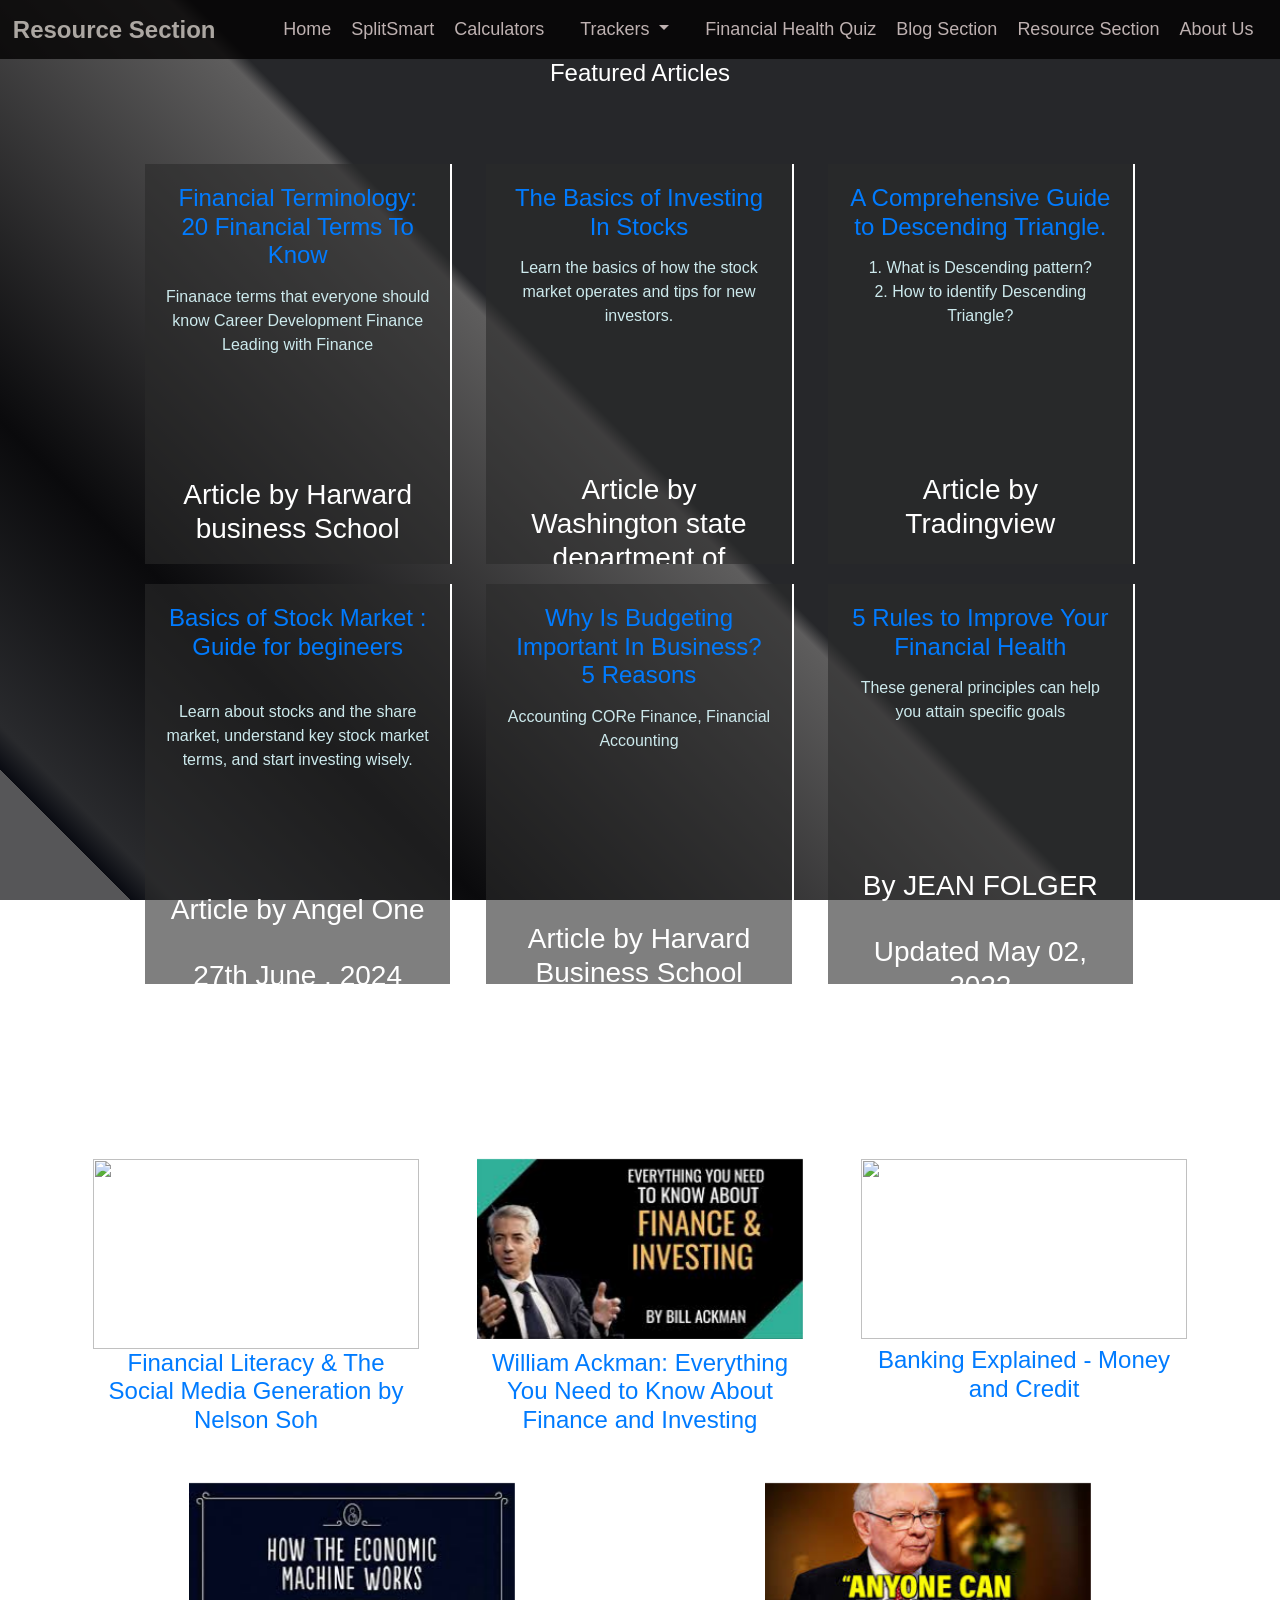
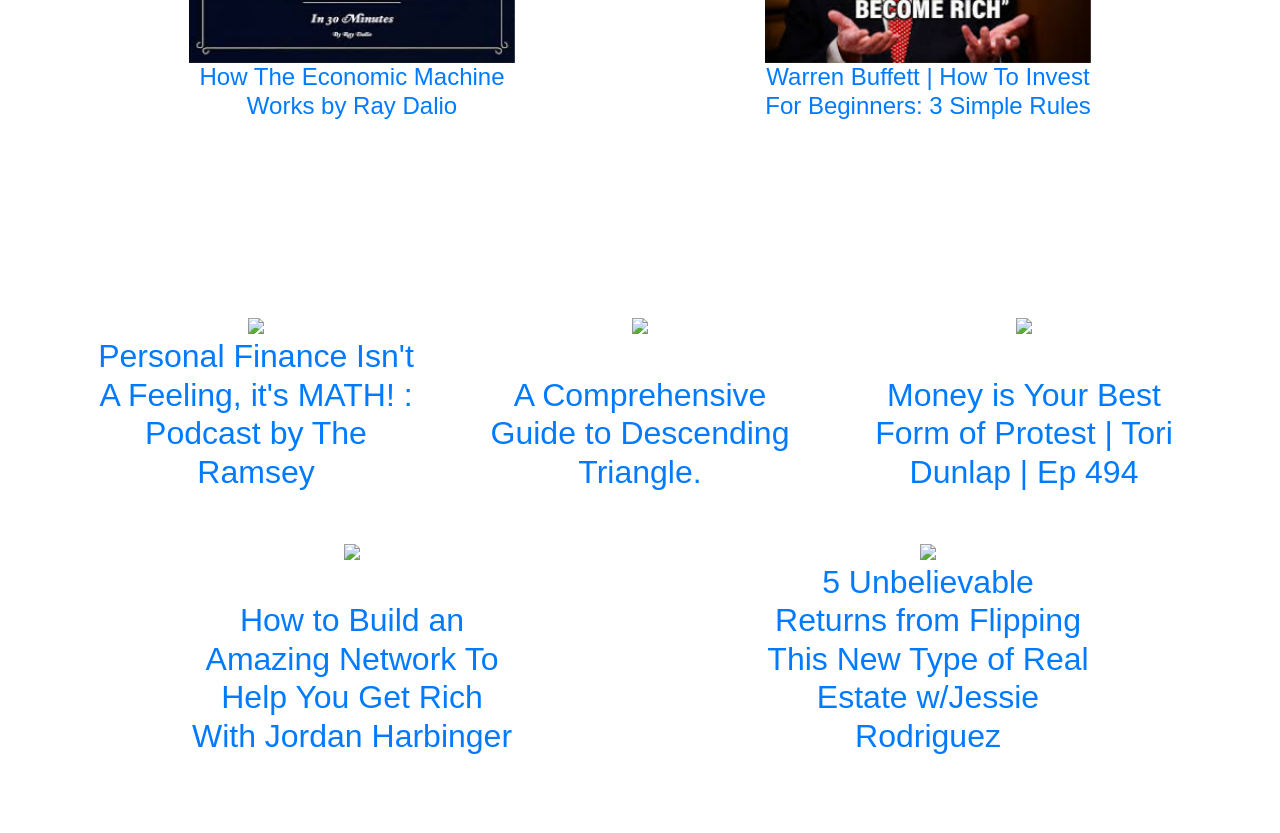
==== commit 7969abf9: "navbar" ====
--- a/index.html
+++ b/index.html
@@ -5,6 +5,7 @@
     <meta charset="UTF-8">
     <meta name="viewport" content="width=device-width, initial-scale=1.0">
     <title>Finance Website</title>
+    <link rel="stylesheet" href="https://maxcdn.bootstrapcdn.com/bootstrap/4.5.2/css/bootstrap.min.css">
     <!-- Slick CSS -->
     <link rel="stylesheet" type="text/css"
         href="https://cdnjs.cloudflare.com/ajax/libs/slick-carousel/1.8.1/slick.min.css" />
@@ -17,11 +18,31 @@
 
 <body>
 
-    <!-- <div id="loader">
-        <h1>RESEARCH</h1>
-        <h1>INVEST</h1>
-        <h1>GROW!!</h1>
-    </div> -->
+    <nav class="navbar" >
+        <div class="logo">
+            <a href="#" style="font-family: Verdana, Geneva, Tahoma, sans-serif; font-weight:bolder; color: rgb(172, 167, 162);">Resource Section</a>
+        </div>
+        <div class="hamburger" id="hamburger">&#9776;</div>
+        <ul class="nav-links" id="nav-links" >
+            <li><a href="https://capify.vercel.app/">Home</a></li>
+            <li><a href="https://group-finance-manager.vercel.app/login">SplitSmart</a></li>
+            <li><a href="https://calculators-pied.vercel.app/">Calculators</a></li>
+            <li class="nav-item dropdown">
+                <a class="nav-link dropdown-toggle" href="#" id="navbarDropdown" role="button" data-toggle="dropdown" aria-haspopup="true" aria-expanded="false">
+                    Trackers
+                </a>
+                <div class="dropdown-menu" aria-labelledby="navbarDropdown">
+                    <a class="dropdown-item" href="https://balance-tracker-ashy.vercel.app/">Balance Tracker</a>
+                    <a class="dropdown-item" href="https://budget-tracker-k8yo.vercel.app/">Budget Tracker</a>
+                </div>
+            </li>
+            <li><a href="https://financial-health-quiz.vercel.app/">Financial Health Quiz</a></li>
+            <li><a href="https://blogs-section-three.vercel.app/">Blog Section</a></li>
+            <li><a href="https://resources-section.vercel.app/">Resource Section</a></li>
+            <li><a href="https://capify.vercel.app/#about">About Us</a></li>
+        </ul>
+    </nav>
+
     <div class="article_heading" >
 
         <h1 style="size: 20%;">
@@ -42,9 +63,13 @@
                 <br>
                 <br>
                 <br>
-                <hr>
-                <h3>Article by Harward business School
-                    11 oct,2018</h3>
+              
+                
+               
+                <hr >
+                <h3>Article by Harward business School</h3>  
+                <br>
+                  <h3>11 oct,2018</h3>
                
             </p>
         </div>
@@ -78,10 +103,11 @@
                 <br>
                 <br>
                 <br>
+                <br>
                 
                 <hr>
                 <h3>Article by Tradingview</h3><br>
-                    22 Dec, 2022
+                  <h3>  22 Dec, 2022</h3>
                 </b>
 
             </p>
@@ -103,7 +129,7 @@
                 <hr>
                 <h3>Article by Angel One</h3>
                     <br>
-                    27th June , 2024
+                   <h3> 27th June , 2024</h3>
                 </b>
             </p>
         </div>
@@ -114,17 +140,19 @@
                     target="_blank"> Why Is
                    Budgeting Important In Business? 5 Reasons  </a>
             </h2>
-            <!-- <div class="img_article">
-               <img src="https://cloudinary.hbs.edu/hbsit/image/upload/s--iLgRglEA--/f_auto,c_fill,h_375,w_750,/v20200101/51DE8C26DFE1C34478A30C5AD0FC228B.jpg">
-            </div> -->
+          
             <p> Accounting CORe Finance, Financial Accounting <br>
                 <br>
                 <br>
                 <br>
-               
-                <hr>
-                <h3>Article by Harvard Business School<br>
-                    6 july, 2022</h3>
+                <br>
+                <br>
+                
+               
+                <hr>
+                <h3>Article by Harvard Business School<br></h3>
+                <br>
+                  <h3> 6 july, 2022</h3>
             </p>
         </div>
 
@@ -143,8 +171,8 @@
                 <hr>
 
                 
-                  <h3>  By JEAN FOLGER <br>
-                    Updated May 02, 2022</h3>
+                  <h3>  By JEAN FOLGER </h3><br>
+                  <h3>  Updated May 02, 2022</h3>
             </p>
 
         </div>
@@ -175,13 +203,7 @@
                     target="_blank">Financial Literacy & The Social Media Generation by Nelson Soh</a>
             </h4>
 
-            <!-- <p> Nelson Soh, a financial literacy expert, argues that the social media generation must urgently prioritize financial literacy to avoid dire consequences and unlock life-changing opportunities.
-            <br>
-            <br>   
-            <hr>
-            <b> Nelson Soh | TEDx
-            </b>
-        </p> -->
+          
             <div class="video_playbutton_time">
                 <span class="playbutton">
 
@@ -198,11 +220,7 @@
                 <a href="https://www.youtube.com/watch?v=WEDIj9JBTC8"
                     target="_blank">William Ackman: Everything You Need to Know About Finance and Investing </a>
             </h4>
-            <!-- <p>Learn finance and investing basics from top investor Bill Ackman in under an hour, as he explains through a lemonade stand example in this Big Think video.
-            
-            <hr>
-            <b>William Ackman | Big Think </b>
-        </p> -->
+          
         </div>
 
         <div class="video" id="video3">
@@ -212,50 +230,13 @@
             </div>
             <h4> <a href="https://www.youtube.com/watch?v=fTTGALaRZoc"
                     target="_blank">Banking Explained - Money and Credit</a></h4>
-            <!-- <p>explore current events and social trends pulled from the zeitgeist, touching topics across politics, science, history and pop culture -- featuring interviews with some of the most authoritative experts in their respective fields.
+         
             <br>
-            <br>
-        
-            <hr>
-            <b>
-                Kurzgesagt - In a Nutshell
-            </b>
-
-        </p> -->
-            <br>
-        </div>
-
-        <!-- <div class="article" id="article4">
-        <h2><a href="https://www.investopedia.com/articles/pf/06/budgeting.asp">Beauty of Budgeting</a></h2>
-        <p>
-            From this article, you will learn essential tips for creating and managing a budget effectively, including strategies for tracking expenses and maximizing savings.
-            
-            <br>
-            <br>
-            <hr>
-            
-            <b>Article by Investopedia
-                
-                <b>
-            
-    </div> -->
-
-        <div class="video" id="video4">
-            <div class="img_video">
-                <img src="https://www.icfmindia.com/images/what-is-stock-market-and-how-stock-market-works.jpg"
-                    style="height: 180px;" width="100%">
-            </div>
-            <h4>
-                <a href="https://www.youtube.com/watch?v=p7HKvqRI_Bo"  target="_blank">How
-                    does the stock market work? - Oliver Elfenbaum</a>
-            </h4>
-            <!-- <p> brief introduction of how the stock market work,  how do companies and investors use the market today? Oliver Elfenbaum explains.
-            <br>
-            <br>
-            <hr>
-            <b> Oliver Elfenbaum | TED-Ed </b>
-        </p> -->
-        </div>
+        </div>
+
+    
+
+       
 
         <div class="video" id="video5">
             <div class="img_video">
@@ -266,13 +247,7 @@
                 <a href="https://www.youtube.com/watch?v=PHe0bXAIuk0" target="_blank" >How
                     The Economic Machine Works by Ray Dalio </a>
             </h4>
-            <!-- <p> the video breaks down economic concepts like credit, deficits and interest rates, allowing viewers to learn the basic driving forces behind the economy, how economic policies work and why economic cycles occur.<br>
-            <br>
-            <hr>
-            <b>
-                Principles by Ray Dalio
-                </b>
-        </p> -->
+          
         </div>
 
         <div class="video" id="video6">
@@ -311,22 +286,13 @@
             </div>
             <h2>
                 <a href="https://www.youtube.com/watch?app=desktop&v=l9EXY8s34p0"
-                    target="_blank">Personal Finance Isn't A Feeling, it's MATH!
+                    target="_blank">Personal Finance Isn't A Feeling, it's MATH! :
+                    Podcast by The Ramsey 
                 </a>
             </h2>
         </div>
 
-        <div class="podcast" id="podcast2">
-            <div class="img_podcast">
-                <img src="https://clark.com/wp-content/uploads/2017/11/clarkhowardpodcastlogo.jpg"
-                    style="width: 360px; height: 360 px;">
-            </div>
-            <h2>
-                <a href="https://clark.com/podcasts/" target="_blank">The Clark Howard
-                    Podcast</a>
-            </h2>
-            <br>
-        </div>
+       
 
         <div class="podcast" id="podcast3">
             <div class="img_podcast">
@@ -382,7 +348,7 @@
         src="https://cdnjs.cloudflare.com/ajax/libs/slick-carousel/1.8.1/slick.min.js"></script>
     <script src="script.js"></script>
     
-    
+    <script src="https://stackpath.bootstrapcdn.com/bootstrap/4.5.2/js/bootstrap.min.js"></script>
     <script src="https://cdn.tailwindcss.com"></script>
 </body>
 
--- a/styles.css
+++ b/styles.css
@@ -1,12 +1,14 @@
+
+
+
 @font-face {
     font-family: 'Martel Sans';
     src: url('https://fonts.googleapis.com/css2?family=Martel+Sans:wght@200;300;400;600;700;800;900&family=Playfair+Display:ital,wght@0,400..900;1,400..900&display=swap');
 }
 
 body {
-    background: rgb(86,86,88,0.3);
-    background: linear-gradient(115deg, rgba(86,86,88,1) 3%, rgba(38,39,42,1) 29%, rgba(0,1,5,1) 48%, rgba(33,34,37,1) 72%, rgba(79,79,81,1) 96%);
-    background-image: url("https://img.freepik.com/free-photo/3d-rendering-abstract-black-white-geometric-background_23-2150853539.jpg");
+   
+background: linear-gradient(225deg, rgba(38,39,42,1) 9%, rgba(38,39,42,1) 50%, rgba(94,93,93,1) 51%, rgba(10,10,12,1) 78%, rgba(41,42,45,1) 92%, rgba(9,11,18,1) 94%, rgba(86,86,88,1) 94%);
     background-size: cover;
     background-attachment: fixed;
     
@@ -17,14 +19,105 @@
 
 @import url('https://fonts.googleapis.com/css2?family=Black+Mango&display=swap');
 
-
-
-/* @font-face {
-    font-family: 'Black Mango';
-    src: url('./fonts/BlackMango.ttf') format('truetype');
-    font-weight: normal;
-    font-style: normal;
-} */
+/* Navbar styles */
+.navbar {
+    display: flex;
+    justify-content: space-between;
+    align-items: center;
+    background-color: rgba(3, 2, 2, 0.8); /* Translucent background */
+    padding-left: 1%;
+    z-index: 1;
+}
+
+.navbar .logo a {
+    color: white;
+    font-size: 24px;
+    text-decoration: none;
+    font-weight:600;
+}
+
+
+
+.navbar .nav-links {
+    list-style: none;
+    display: flex;
+    align-items: center;
+    padding-left: 0.5px;
+    padding-right: 0.5px; 
+    margin: 0;
+    z-index: 1;
+    
+}
+
+.navbar .nav-links li {
+    margin: 0 10px;
+}
+
+.navbar .nav-links li a {
+    color: rgb(190, 177, 177);
+    text-decoration: none;
+    font-size: 18px;
+
+    transition: color 0.3s;
+}
+
+.navbar .nav-links li a:hover {
+    color: #ffffff; /* Tomato color */
+}
+
+.navbar .hamburger {
+    display: none;
+    font-size: 24px;
+    cursor: pointer;
+    color: white;
+}
+  /* Dropdown Menu */
+  .navbar .dropdown-menu {
+    background-color: #22313f; /* Darker Blue */
+    border: 1px solid #3498db; /* Bright Blue Border */
+    
+  }
+  
+  .navbar-nav .dropdown-item {
+    color: #ecf0f1; /* White */
+  }
+  
+  .navbar-nav .dropdown-item:hover {
+    background-color: #34495e; /* Slightly Lighter Dark Blue */
+    color: #ffffff; /* Bright White */
+  }
+
+
+/* Responsive Navbar */
+@media (max-width: 768px) {
+    .navbar .nav-links {
+        flex-direction: column;
+        position: absolute;
+        top: 60px;
+        right: 0;
+        width: 100%;
+        background-color: rgba(3, 2, 2, 0.8); /* Translucent background for mobile */
+        display: none;
+    }
+
+    .navbar .nav-links li {
+        text-align: center;
+        margin: 10px 0;
+    }
+
+    .navbar .nav-links li a {
+        font-size: 20px;
+    }
+
+    .navbar .hamburger {
+        display: block;
+    }
+
+    .navbar .nav-links.show {
+        display: flex;
+    }
+}
+
 
 @font-face {
     font-family: 'Argent';
@@ -41,15 +134,18 @@
 
 .article_heading h1, .video_library_heading, .podcast_heading h1 {
     font-family: 'Black Mango', sans-serif;
+    
 }
 
 .article h3{
-    color: rgb(255, 255, 255);
-    z-index: 1;
-}
-.article_heading, .video_library_heading, .podcast_heading {
-    font-size: 3em;
-    font-weight: 700;
+   
+    z-index: 4;
+
+}
+.article_heading h1, .video_library_heading h1, .podcast_heading h1{
+    font-size: 1em;
+    font-weight: 200;
+    
     color: white;
     display: flex;
     justify-content: center;
@@ -64,8 +160,9 @@
     font-family: 'Black Mango', sans-serif;
 }
 
-.article h2 {
+.article h2 a{
     font-family: 'Argent', sans-serif;
+    font-weight: 100;
 }
 
 .slider_article {
@@ -104,7 +201,7 @@
     z-index: 1;
 }
 
-.article h2, .article p {
+.article h2, .article p,.article h3 {
     position: relative;
     z-index: 2;
 }
@@ -122,7 +219,7 @@
 }
 
 .article:hover {
-    background: rgb(0,1,5);
+   
     background: linear-gradient(115deg, rgba(0,1,5,1) 0%, rgba(38,39,42,1) 20%, rgba(75,75,77,1) 43%, rgba(86,86,88,1) 60%, rgba(72,72,74,1) 73%, rgba(41,42,45,1) 87%, rgba(33,34,37,1) 100%);
     box-shadow: 0px 8px 15px rgba(0, 0, 0, 0.2);
     transform: scale(1.07)
@@ -349,4 +446,4 @@
     transition: opacity 0.1s ease-out, transform 0.2s ease-out;
     animation: slideInBounce 1s ease-out forwards;
     font-family: 'Black Mango', sans-serif;
-}+}
